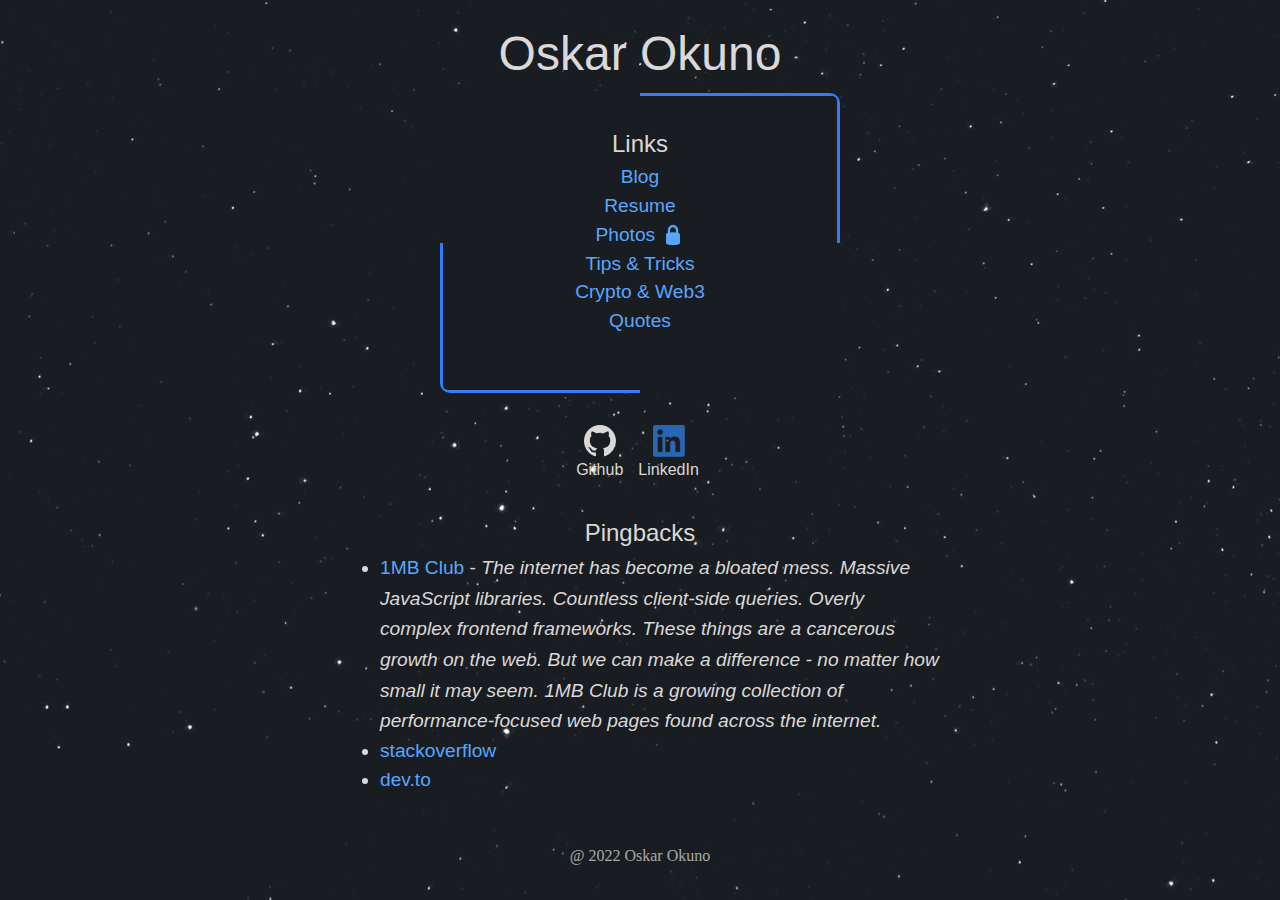
==== index.html @ 60cd8199 "feat: add lock emoji for photos" ====
<!DOCTYPE html>
<html lang="en">

<head>
  <meta charset="UTF-8">
  <meta name="viewport" content="width=device-width, initial-scale=1.0">
  <title>Oskar Okuno</title>
  <meta name="description"
    content="Oskar Okuno is a Fullstack Dev with experince with React, React Native, Vue. As a Fullstack Dev he also uses Node.js, Go, Java and C#.">
  <link rel="stylesheet" href="static/reset.css">
  <link rel="stylesheet" href="static/main.css">
  <link rel="icon" type="image/x-icon" href="static/favicon.ico">
</head>

<body>
  <main>

    <h1>Oskar Okuno</h1>

    <div style="margin-bottom: 2em;" class="gradient-border">
      <h2>Links</h2>
      <ul style="padding:0; list-style:none; text-align:center;">
        <li><a href="/blog/">Blog</a></li>
        <li><a href="/cv/">Resume</a></li>
        <li><a href="/photo/">Photos <span style="
          color: transparent;
          text-shadow: 0 0 0 #58a6ff;
      ">🔒</span></a></li>
        <li><a href="/tips-tricks/">Tips & Tricks</a></li>
        <li><a href="/crypto-web3/">Crypto & Web3 </a></li>
        <li><a href="/quotes/">Quotes</a></li>
        <!-- <li><a href="/matrix">Matrix</a></li> -->
        <!-- <li><a href="/japanese-numbers">Learn Japanese Numbers</a></li> -->
        <!-- <li><a href="/city-in-a-bottle/">City in a Bottle</a></li> -->

      </ul>
    </div>

    <div class="row">
      <a href="https://github.com/MrOggy85" style="margin-right:15px">
        <svg style="margin: 0 auto;" height="32" aria-hidden="true" viewBox="0 0 16 16" version="1.1" width="32"
          data-view-component="true" fill="#dad8d8" class="octicon octicon-mark-github v-align-middle">
          <path fill-rule="evenodd"
            d="M8 0C3.58 0 0 3.58 0 8c0 3.54 2.29 6.53 5.47 7.59.4.07.55-.17.55-.38 0-.19-.01-.82-.01-1.49-2.01.37-2.53-.49-2.69-.94-.09-.23-.48-.94-.82-1.13-.28-.15-.68-.52-.01-.53.63-.01 1.08.58 1.23.82.72 1.21 1.87.87 2.33.66.07-.52.28-.87.51-1.07-1.78-.2-3.64-.89-3.64-3.95 0-.87.31-1.59.82-2.15-.08-.2-.36-1.02.08-2.12 0 0 .67-.21 2.2.82.64-.18 1.32-.27 2-.27.68 0 1.36.09 2 .27 1.53-1.04 2.2-.82 2.2-.82.44 1.1.16 1.92.08 2.12.51.56.82 1.27.82 2.15 0 3.07-1.87 3.75-3.65 3.95.29.25.54.73.54 1.48 0 1.07-.01 1.93-.01 2.2 0 .21.15.46.55.38A8.013 8.013 0 0016 8c0-4.42-3.58-8-8-8z">
          </path>
        </svg>
        <p>Github</p>
      </a>
      <a href="https://www.linkedin.com/in/oskarlindgren/" style="margin-right:5px">
        <img src="static/li.webp" alt="LinkedIn logo" width="32" height="32" style="margin: 0 auto;">
        <p>LinkedIn</p>
      </a>
    </div>

    <div class="credits">

      <h2>Pingbacks</h2>
      <ul>
        <li><a href="https://1mb.club/">1MB Club</a> - <i>The internet has become a bloated mess. Massive
            JavaScript
            libraries. Countless client-side queries. Overly complex frontend frameworks.

            These things are a cancerous growth on the web.

            But we can make a difference - no matter how small it may seem. 1MB Club is a growing collection of
            performance-focused web pages found across the internet.</i></li>
        <!-- <li><a href="https://250kb.club/">250kb.club</a> - <i>The 250kb Club is a collection of web pages that focus on
            performance, efficiency and accessibility.

            Websites in this list must not exceed 256kb compressed size!</i> </li> -->
        <li><a href="https://stackoverflow.com/users/1340601/%E3%82%AA%E3%82%B9%E3%82%AB%E3%83%BC">stackoverflow</a>
        </li>
        <li><a href="https://dev.to/mroggy85">dev.to</a></li>
      </ul>
    </div>
  </main>

  <footer>@ 2022 Oskar Okuno</footer>

  <script src="static/fathom.js"></script>
</body>

</html>
---- static/main.css ----
* {
  color: #dad8d8;
}

html {
  height: auto;
}

body {
  margin: 0;
  background-image: url(stars.png);
}

main {
  margin: 0 auto;
  max-width: 600px;
  padding-top: 1em;
  padding-bottom: 3em;
}

html,
body {
  background-color: #191d21;
}

body main {
  font-family: -apple-system, BlinkMacSystemFont, "Segoe UI", Helvetica, Arial, sans-serif, "Apple Color Emoji", "Segoe UI Emoji"
}

hr {
  margin: 1.5em 0;
}

body main h1,
body main h2,
body main h3,
body main p,
body main i,
footer {
  letter-spacing: 0;
  line-height: 1.6;
}

body main h1 {
  font-weight: 200;
}

body main h2 {
  font-weight: 300;
}

body main h3,
body main h4 {
  font-weight: 400;
}

body main h1,
body main h2,
body main h3,
body main h4 {
  text-align: center;
}

body main h1 {
  font-size: 3em;
}

body main ul {
  font-size: 1.2em;
}

body main a {
  color: #58a6ff;
  text-decoration: none;
}

body main a:hover {
  background: #2d3947;
}

body main h2 {
  border-bottom: 0;
  margin-bottom: 0;
}

.row {
  display: flex;
  justify-content: center;
  margin-bottom: 2em;
}

.subpage-content {
  margin-bottom: 2em;
  background-color: #191d21;
}

.subpage-content li {
  margin: 1em 0;
}

header {
  font-size: 1.5em;
  text-align: center;
  margin-top: 1em;
}

footer {
  color: #aaa;
  text-align: center;
  padding-bottom: 2em;
}

@keyframes rotate {
  100% {
    transform: rotate(1turn);
  }
}

.gradient-border {
  position: relative;
  z-index: 0;
  max-width: 400px;
  min-height: 300px;
  border-radius: 10px;
  overflow: hidden;
  padding: 2rem;
  margin: 0 auto;
}

.gradient-border::before {
  content: '';
  position: absolute;
  z-index: -2;
  left: -50%;
  top: -50%;
  width: 200%;
  height: 200%;
  background-repeat: no-repeat;
  background-size: 50% 50%, 50% 50%;
  background-position: 0 0, 100% 0, 100% 100%, 0 100%;
  background-image: linear-gradient(#191d21, #191d21), linear-gradient(#377af5, #377af5), linear-gradient(#191d21, #191d21), linear-gradient(#377af5, #377af5);
  animation: rotate 13s linear infinite;
}

.gradient-border::after {
  content: '';
  position: absolute;
  z-index: -1;
  left: 3px;
  top: 3px;
  width: calc(100% - 6px);
  height: calc(100% - 6px);
  background-color: #191d21;
  border-radius: 5px;
}
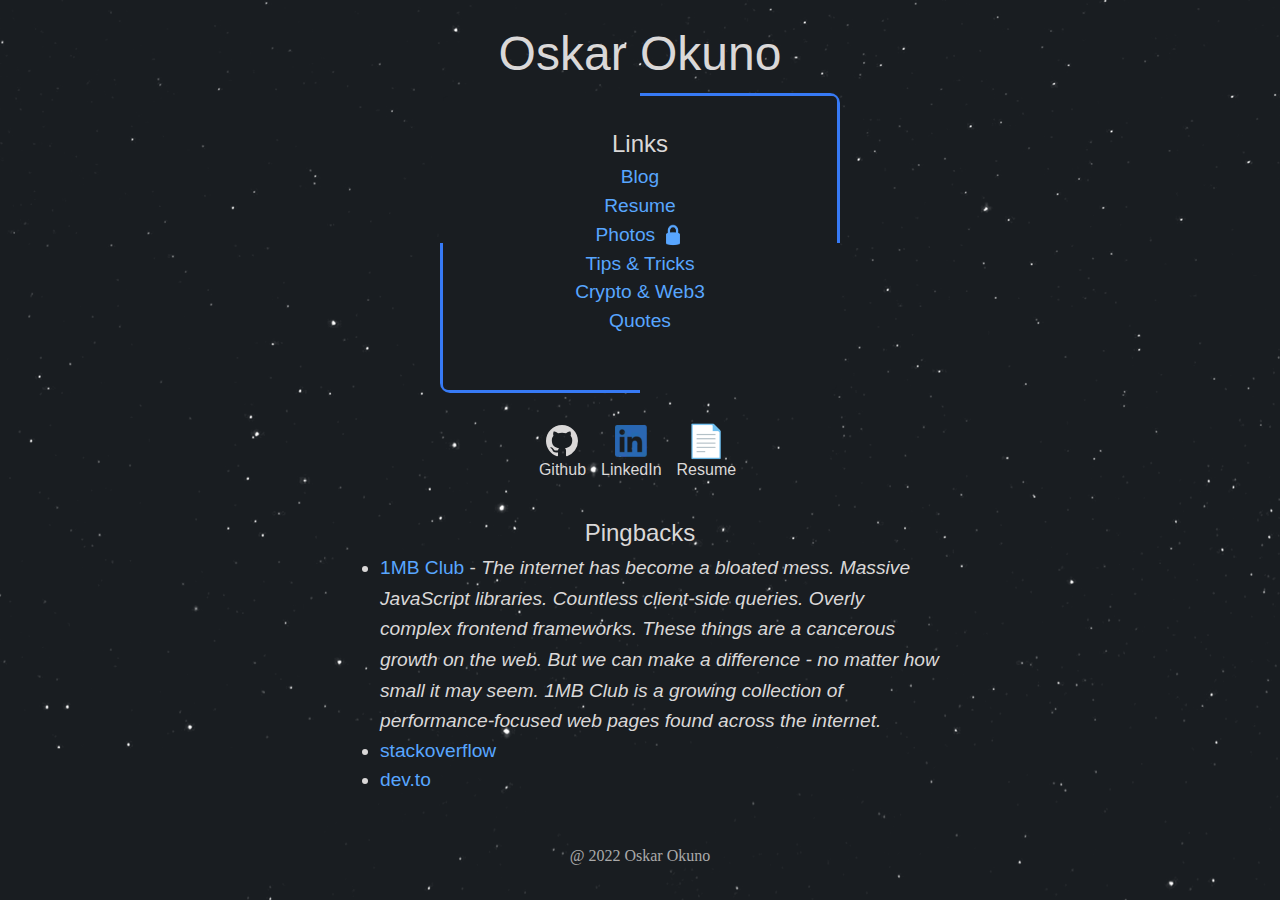
==== commit f2529a0b: "feat: add resume link beside linkedin" ====
--- a/index.html
+++ b/index.html
@@ -46,9 +46,13 @@
         </svg>
         <p>Github</p>
       </a>
-      <a href="https://www.linkedin.com/in/oskarlindgren/" style="margin-right:5px">
+      <a href="https://www.linkedin.com/in/oskarlindgren/" style="margin-right:15px">
         <img src="static/li.webp" alt="LinkedIn logo" width="32" height="32" style="margin: 0 auto;">
         <p>LinkedIn</p>
+      </a>
+      <a href="/cv/" style="margin-right:5px">
+        <p style="font-size: 2em;line-height: 1em;text-align: center;">📄</p>
+        <p>Resume</p>
       </a>
     </div>
 
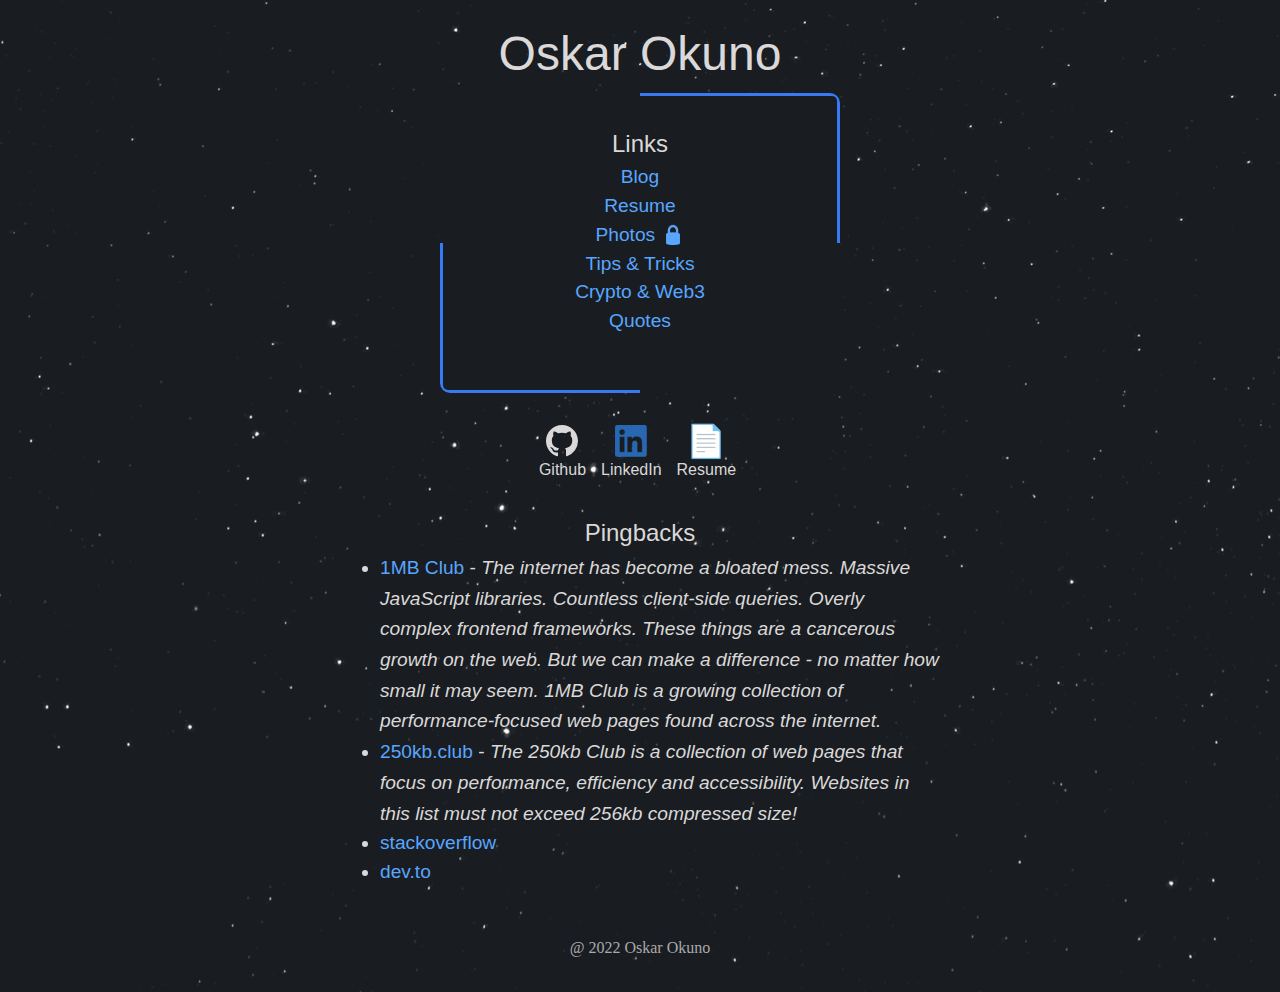
==== commit 052afc1a: "feat: re-add 250kb club link" ====
--- a/index.html
+++ b/index.html
@@ -68,10 +68,11 @@
 
             But we can make a difference - no matter how small it may seem. 1MB Club is a growing collection of
             performance-focused web pages found across the internet.</i></li>
-        <!-- <li><a href="https://250kb.club/">250kb.club</a> - <i>The 250kb Club is a collection of web pages that focus on
+        <li><a href="https://250kb.club/page/3/">250kb.club</a> - <i>The 250kb Club is a collection of web pages that
+            focus on
             performance, efficiency and accessibility.
 
-            Websites in this list must not exceed 256kb compressed size!</i> </li> -->
+            Websites in this list must not exceed 256kb compressed size!</i> </li>
         <li><a href="https://stackoverflow.com/users/1340601/%E3%82%AA%E3%82%B9%E3%82%AB%E3%83%BC">stackoverflow</a>
         </li>
         <li><a href="https://dev.to/mroggy85">dev.to</a></li>
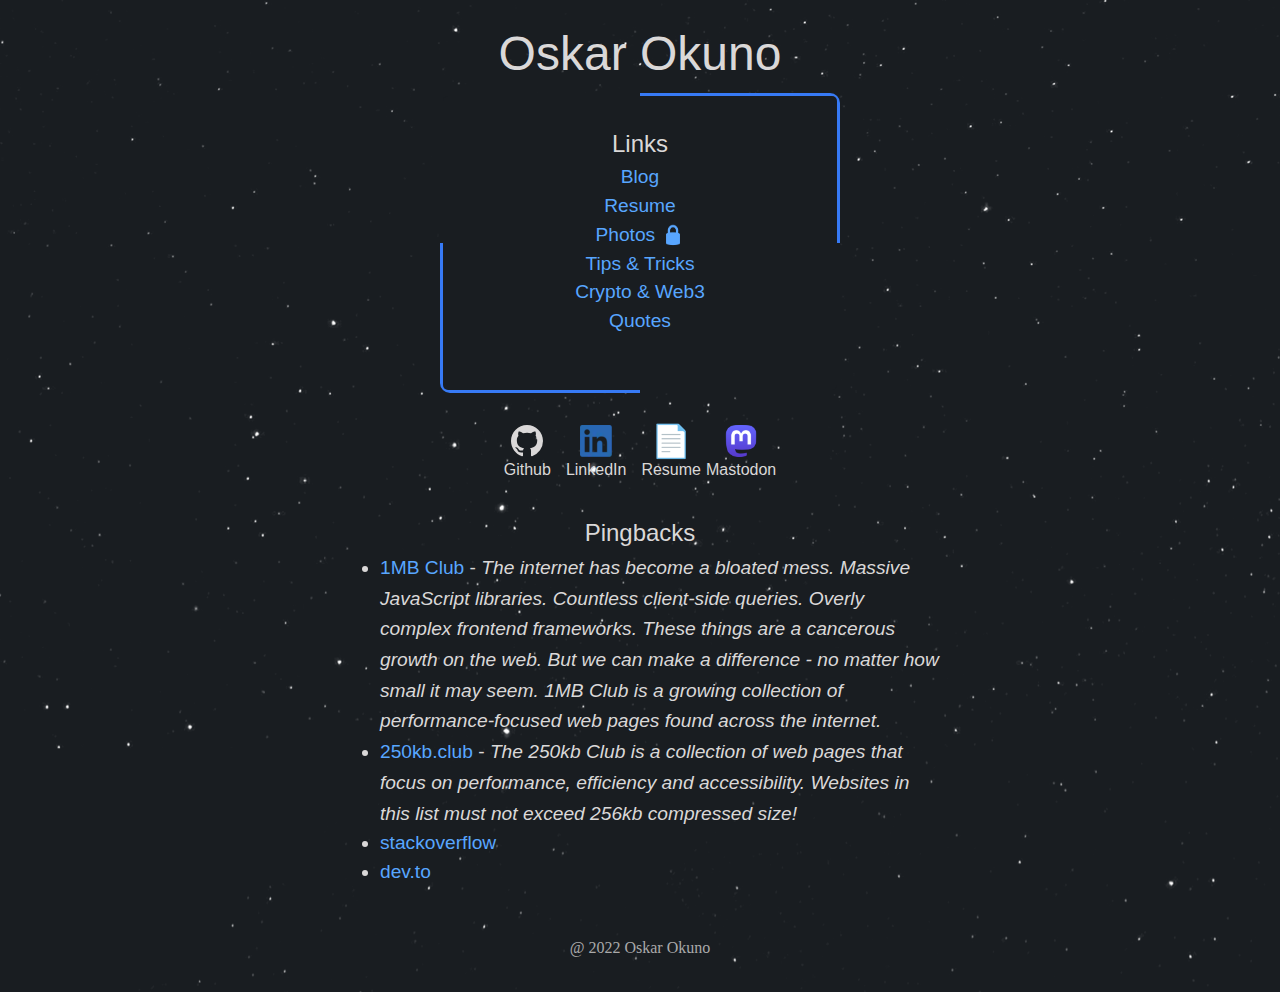
==== commit 58371142: "feat: add mastodon profile link" ====
--- a/index.html
+++ b/index.html
@@ -54,6 +54,10 @@
         <p style="font-size: 2em;line-height: 1em;text-align: center;">📄</p>
         <p>Resume</p>
       </a>
+      <a rel="me" href="https://mastodon.social/@x001c1337z">
+        <img src="static/mastodon-logo.webp" alt="Mastodon logo" width="32" height="32" style="margin: 0 auto;">
+        <p>Mastodon</p>
+      </a>
     </div>
 
     <div class="credits">
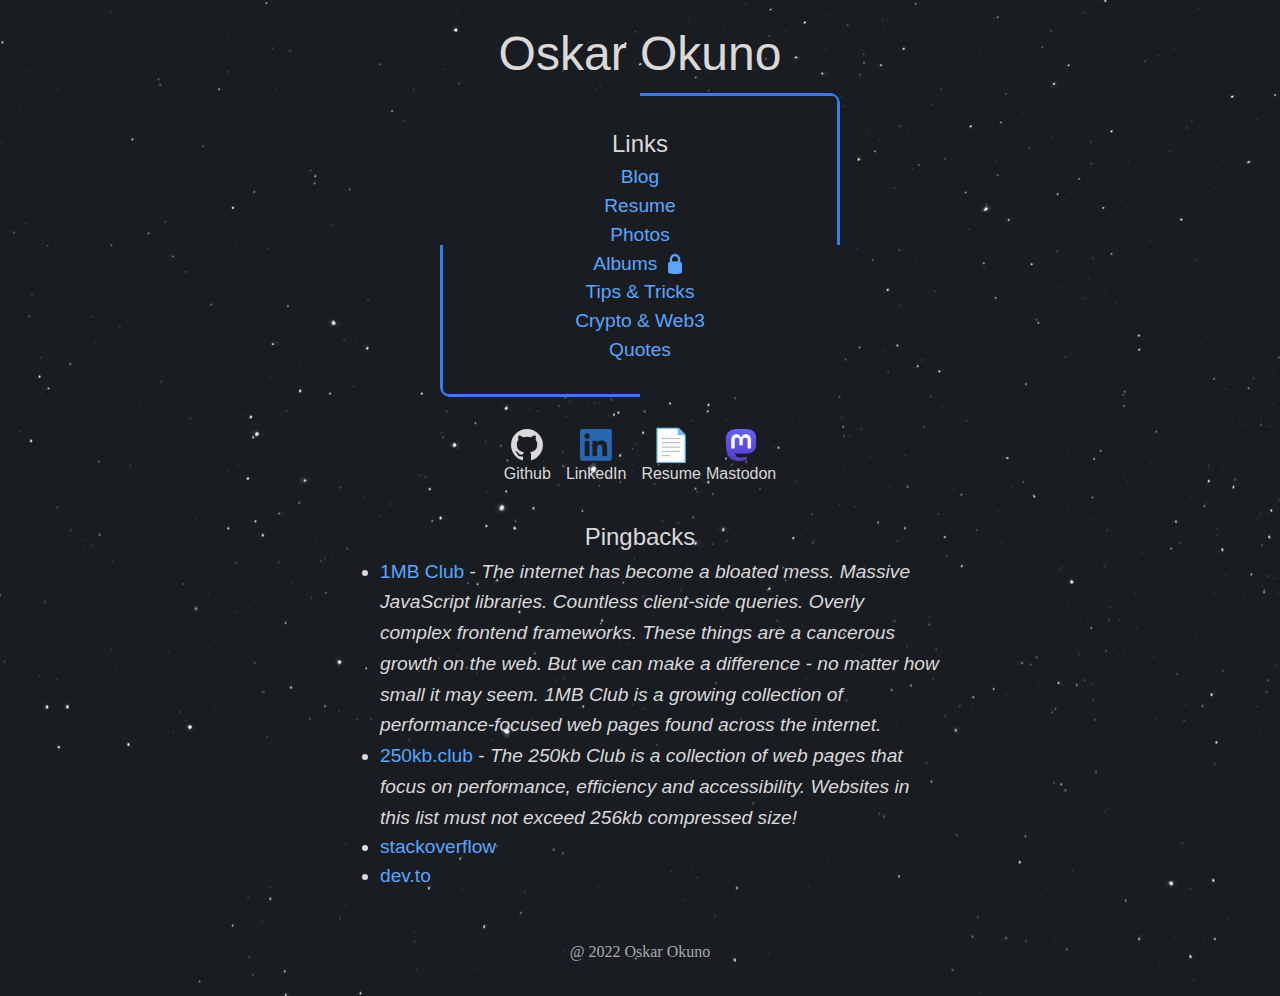
==== commit 49749041: "feat: add album link" ====
--- a/index.html
+++ b/index.html
@@ -22,7 +22,8 @@
       <ul style="padding:0; list-style:none; text-align:center;">
         <li><a href="/blog/">Blog</a></li>
         <li><a href="/cv/">Resume</a></li>
-        <li><a href="/photo/">Photos <span style="
+        <li><a href="/photo/">Photos</a></li>
+        <li><a href="/album/">Albums <span style="
           color: transparent;
           text-shadow: 0 0 0 #58a6ff;
       ">🔒</span></a></li>
@@ -87,6 +88,7 @@
   <footer>@ 2022 Oskar Okuno</footer>
 
   <script src="static/fathom.js"></script>
+  <script src="static/scripts.js"></script>
 </body>
 
 </html>
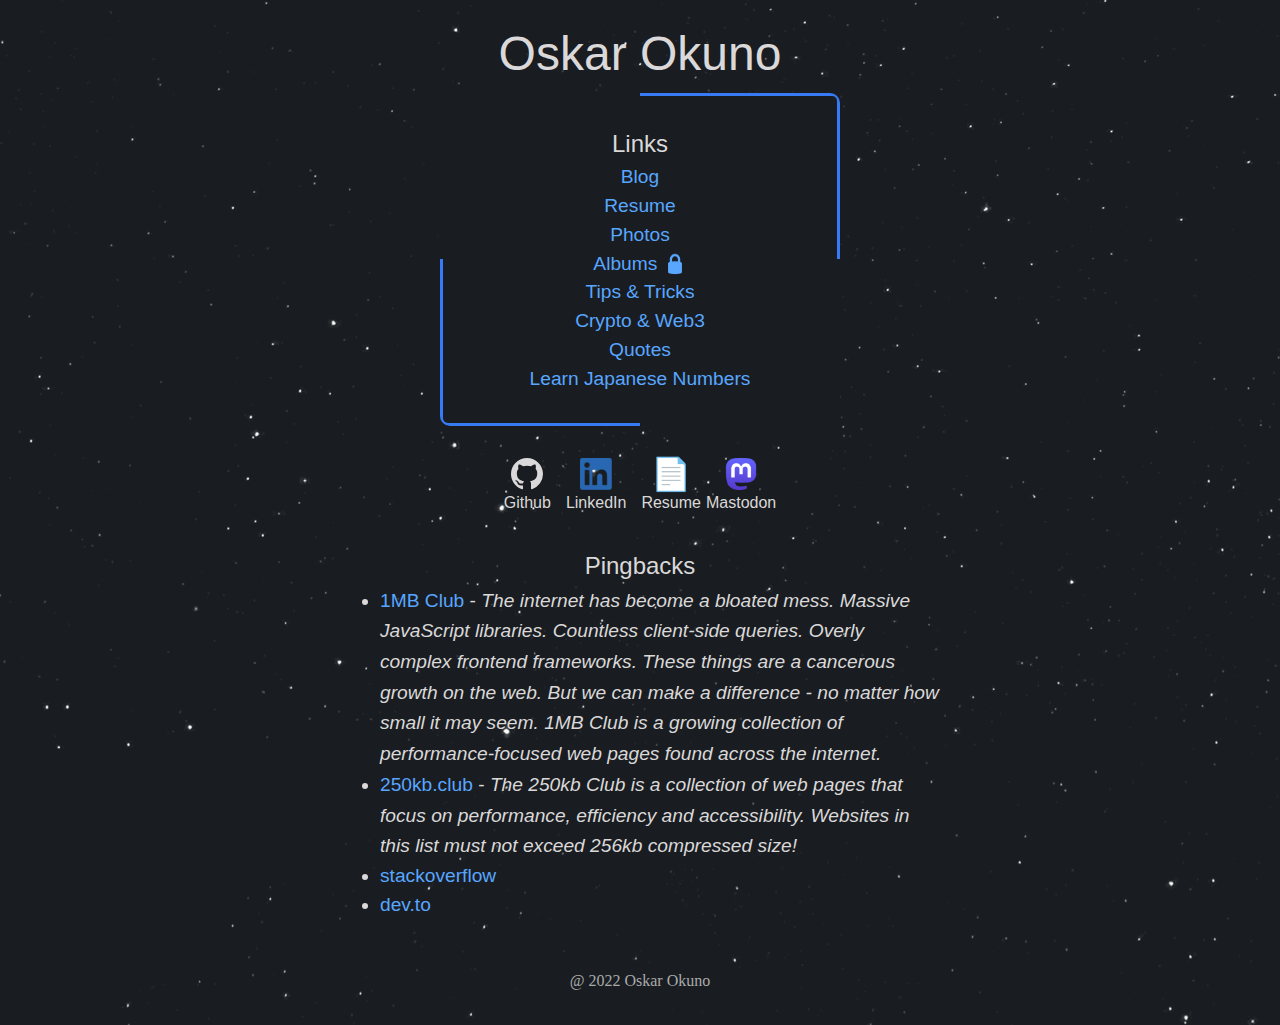
==== commit 9528c368: "feat: japanese numbers" ====
--- a/index.html
+++ b/index.html
@@ -31,7 +31,7 @@
         <li><a href="/crypto-web3/">Crypto & Web3 </a></li>
         <li><a href="/quotes/">Quotes</a></li>
         <!-- <li><a href="/matrix">Matrix</a></li> -->
-        <!-- <li><a href="/japanese-numbers">Learn Japanese Numbers</a></li> -->
+        <li><a href="/japanese-numbers">Learn Japanese Numbers</a></li>
         <!-- <li><a href="/city-in-a-bottle/">City in a Bottle</a></li> -->
 
       </ul>
